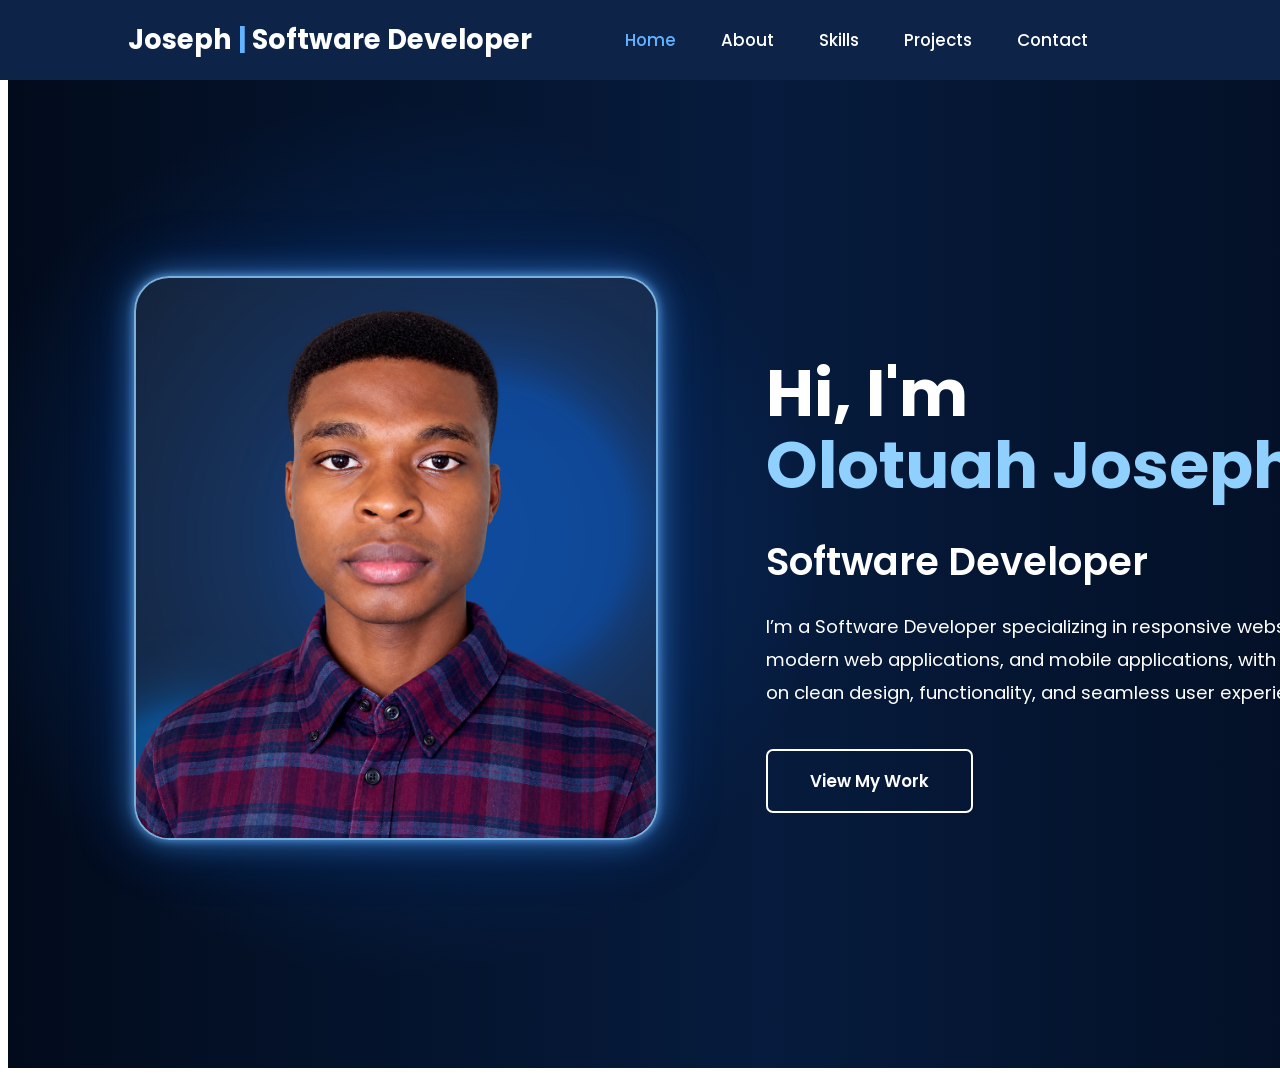
==== index.html @ d0be8aa5 "Add files via upload" ====
<!DOCTYPE html>
<html lang="en">

<head>

    <meta charset="UTF-8">

    <meta name="viewport" content="width=device-width, initial-scale=1.0">

    <title>Joseph Tobi | Portfolio</title>

    <!-- CSS -->
    <link rel="stylesheet" href="style.css">

    <!-- Google Font -->
    <link rel="preconnect" href="https://fonts.googleapis.com">

    <link rel="preconnect" href="https://fonts.gstatic.com" crossorigin>

    <link href="https://fonts.googleapis.com/css2?family=Poppins:wght@300;400;500;600;700;800&display=swap" rel="stylesheet">

    <!-- Font Awesome -->
    <link rel="stylesheet"
    href="https://cdnjs.cloudflare.com/ajax/libs/font-awesome/6.7.2/css/all.min.css">

</head>

<body>

    <!-- ================= HEADER ================= -->

    <header id="home">

        <nav class="navbar">

            <!-- Logo -->

            <div class="logo">

                <h2>

                    Joseph <span>|</span> Software Developer

                </h2>

            </div>

            <!-- Desktop Navigation -->

            <ul class="nav-links">

                <li><a href="#home" class="active">Home</a></li>

                <li><a href="about.html">About</a></li>

                 <li><a href="skills.html">Skills</a></li>

                <li><a href="project.html">Projects</a></li>

                <li><a href="contact.html">Contact</a></li>

            </ul>

            <!-- Hamburger (Mobile Only) -->

            <button class="hamburger" id="hamburger">

                <i class="fa-solid fa-bars"></i>

            </button>

        </nav>

        <!-- ================= MOBILE MENU ================= -->

        <nav class="mobile-menu" id="mobileMenu">

            <button class="close-menu" id="closeMenu">

                <i class="fa-solid fa-xmark"></i>

            </button>

            <a href="index.html">Home</a>

            <a href="about.html">About</a>

            <a href="skills.html">Skills</a>

            <a href="project.html">Projects</a>

            <a href="contact.html">Contact</a>

        </nav>

    </header>



    <!-- ================= HERO ================= -->

    <section class="hero">

        <div class="hero-container">

            <!-- Hero Image -->

            <div class="hero-image">

                <img src="img/ChatGPT Image Aug 29, 2026, 05_15_41 AM.png" alt="Joseph Tobi">

            </div>

            <!-- Hero Text -->

            <div class="hero-content">

                <h1>

                    Hi, I'm <br>

                    <span>Olotuah Joseph</span>

                </h1>

                <h2>

                   Software Developer

                </h2>

                <p>

                    I’m a Software Developer specializing in responsive websites, modern web applications, and mobile applications, with a focus on clean design, functionality, and seamless user experiences.

                </p>

                <a href="project.html" class="hero-btn">

                    View My Work

                </a>

            </div>

        </div>

    </section>



    <!-- JavaScript -->

    <script src="script.js"></script>

</body>

</html>
---- style.css ----
body {
   overflow-x: hidden;}


/* ==========================================
        MOBILE VIEW (0px - 767px)
========================================== */

@media (max-width:767px){
           body {
        font-family: 'Poppins', sans-serif;
    }

/* ================= HEADER ================= */

header{
    width:100%;
    position:fixed;
    top:0;
    left:0;
    z-index:1000;
}

/* ================= NAVBAR ================= */

.navbar{

    width:100%;
    height:70px;

    display:flex;
    justify-content:space-between;
    align-items:center;

    padding:0 6%;

    background:#0d2448;

}

/* ================= LOGO ================= */

.logo h2{

    color:#fff;
    font-size:1.2rem;
    font-weight:700;

}

.logo span{

    color:#63b2ff;

}

/* ================= DESKTOP NAVIGATION ================= */

.nav-links{

    display:none;

}

.hamburger{

    display:block;

    border:none;
    background:none;

    color:#fff;

    font-size:1.8rem;

    cursor:pointer;

    margin-right: 80px;

}

/* ================= MOBILE MENU ================= */

.mobile-menu{

    position:fixed;

    top:0;
    right:-100%;

    width:75%;
    height:100vh;

    background:#12386b;

    display:flex;
    flex-direction:column;

    padding:30px;

    transition:right .4s ease;

    z-index:1001;

}

/* ================= OPEN MENU ================= */

.mobile-menu.active{

    right:0;

}

/* ================= CLOSE BUTTON ================= */

.close-menu{

    align-self:flex-end;

    border:none;

    background:none;

    color:#fff;

    font-size:2rem;

    cursor:pointer;

    margin-bottom:40px;

}

/* ================= MENU LINKS ================= */

.mobile-menu a{

    text-decoration:none;

    color:#fff;

    font-size:1.2rem;

    margin:15px 0;

    transition:.3s;

}

.mobile-menu a:hover{

    color:#63b2ff;

    padding-left:10px;

}

/* ================= HERO ================= */

.hero {
    width: 100%;
    min-height: 100vh;

    background:
        radial-gradient(
            circle at 50% 25%,
            rgba(15, 98, 215, 0.35),
            transparent 35%
        ),
        linear-gradient(
            180deg,
            #020b1c,
            #061b3d,
            #020b1c
        );

    display: flex;
    justify-content: center;
    align-items: center;

    padding: 100px 7% 50px;
}

/* ================= HERO CONTAINER ================= */

.hero-container{

    display:flex;
    flex-direction:column;

    align-items:center;

    text-align:center;

}

/* ================= HERO IMAGE ================= */

.hero-image {
    width: 260px;
    max-width: 100%;
    height: 320px;

    position: relative;

    display: flex;
    justify-content: center;
    align-items: flex-end;

    margin-bottom: 35px;

    /* Glass background */
    background: rgba(255, 255, 255, 0.07);

    /* Neon border */
    border: 2px solid rgba(150, 210, 255, 0.8);

    border-radius: 25px;

    /* Glass effect */
    backdrop-filter: blur(10px);
    -webkit-backdrop-filter: blur(10px);

    /* Neon glow */
    box-shadow:
        0 0 8px rgba(99, 178, 255, 0.8),
        0 0 20px rgba(99, 178, 255, 0.5),
        0 0 40px rgba(15, 98, 215, 0.35);

    overflow: hidden;
}


/* ================= BLUE GLOW ================= */

.hero-image::before {
    content: "";

    position: absolute;

    width: 180px;
    height: 180px;

    top: 70px;
    right: 5px;

    border-radius: 50%;

    background: #006eff;

    opacity: 0.35;

    filter: blur(8px);

    box-shadow:
        0 0 30px #006eff,
        0 0 60px #006eff;

    z-index: 0;
}


/* ================= SECOND GLOW ================= */

.hero-image::after {
    content: "";

    position: absolute;

    width: 120px;
    height: 120px;

    bottom: -35px;
    left: -30px;

    border-radius: 50%;

    background: #008cff;

    opacity: 0.4;

    filter: blur(8px);

    z-index: 0;
}


/* ================= PORTRAIT ================= */

.hero-image img {
    width: 100%;
    max-width: 290px;

    height: auto;

    display: block;

    position: relative;
    z-index: 2;

    object-fit: contain;

    transition: transform 0.4s ease;
}


/* ================= IMAGE HOVER ================= */

.hero-image:hover img {
    transform: scale(1.03);
}

/* ================= HERO CONTENT ================= */

.hero-content{

    color:#fff;

}

.hero-content h1{

    font-size:2.3rem;

    line-height:1.2;

    margin-bottom:10px;

}

.hero-content span{

    color:#8fd0ff;

}

.hero-content h2{

    font-size:1.3rem;

    font-weight:500;

    margin-bottom:20px;

}

.hero-content p{

    font-size:1rem;

    line-height:1.8;

    margin-bottom:35px;

}

/* ================= BUTTON ================= */

.hero-btn{

    display:inline-block;

    padding:15px 35px;

    background:transparent;

    color:#fff;

    border:2px solid #fff;

    text-decoration:none;

    border-radius:6px;

    font-weight:600;

    transition:.3s;

}

.hero-btn:hover{

    background:#fff;

    color:#0f62d7;

    transform:translateY(-3px);

    box-shadow:0 10px 25px rgba(0,0,0,.2);

}

}

/* ==========================================
        SMALL PHONES
        0px - 400px
========================================== */

@media (max-width: 400px) {

    .navbar {
        height: 80px;
    }

    .logo h2 {
        font-size: 1rem;
    }

    .hamburger {
        font-size: 1.7rem;
    }
     }

/* ==========================================
        TABLET VIEW (768px - 1024px)
========================================== */

@media (min-width:768px) and (max-width:1024px){
        body {
        font-family: 'Poppins', sans-serif;
    }

/* ================= HEADER ================= */

header{
    width:100%;
    position:fixed;
    top:0;
    left:0;
    z-index:1000;
}

/* ================= NAVBAR ================= */

.navbar{

    width:100%;
    height:75px;

    display:flex;
    justify-content:space-between;
    align-items:center;

    padding:0 6%;

    background:#0d2448;

}

/* ================= LOGO ================= */

.logo h2{

    color:#fff;
    font-size:1.45rem;
    font-weight:700;

}

.logo span{

    color:#63b2ff;

}

/* ================= DESKTOP NAVIGATION ================= */

.nav-links{

    display:flex;

    align-items:center;

    gap:25px;

    list-style:none;
    padding-right: 6rem;

}

.nav-links a{

    text-decoration:none;

    color:#fff;

    font-size:0.95rem;

    font-weight:500;

    transition:.3s;

}

.nav-links a:hover,
.nav-links .active{

    color:#63b2ff;

}

/* ================= HAMBURGER ================= */

/* Hidden on tablet */

.hamburger{

    display:none;

}

/* ================= MOBILE MENU ================= */

/* Hidden on tablet */

.mobile-menu{

    display:none;

}


/* ================= HERO ================= */

.hero {
    width: 100%;

    min-height: 100vh;

    background:
        radial-gradient(
            circle at 25% 50%,
            rgba(15, 98, 215, 0.35),
            transparent 35%
        ),
        linear-gradient(
            135deg,
            #020b1c,
            #061b3d,
            #020b1c
        );

    display: flex;

    justify-content: center;

    align-items: center;

    padding: 110px 6% 60px;
}


/* ================= HERO CONTAINER ================= */

.hero-container{

    width:100%;

    display:flex;

    flex-direction:row;

    align-items:center;

    justify-content:space-between;

    gap:40px;

}


/* ================= HERO IMAGE ================= */

.hero-image {
    width: 45%;
    max-width: 380px;
    height: 430px;

    position: relative;

    display: flex;
    justify-content: center;
    align-items: flex-end;

    /* Glass background */
    background: rgba(255, 255, 255, 0.07);

    /* Neon border */
    border: 2px solid rgba(150, 210, 255, 0.8);

    border-radius: 30px;

    /* Glass effect */
    backdrop-filter: blur(10px);
    -webkit-backdrop-filter: blur(10px);

    /* Neon glow */
    box-shadow:
        0 0 10px rgba(99, 178, 255, 0.8),
        0 0 25px rgba(99, 178, 255, 0.5),
        0 0 50px rgba(15, 98, 215, 0.35);

    overflow: hidden;
}


/* ================= GLOW BEHIND IMAGE ================= */

.hero-image::before {
    content: "";

    position: absolute;

    width: 230px;
    height: 230px;

    top: 80px;
    right: 0;

    border-radius: 50%;

    background: #006eff;

    opacity: 0.35;

    filter: blur(8px);

    box-shadow:
        0 0 40px #006eff,
        0 0 80px #006eff;

    z-index: 0;
}


/* ================= SECOND GLOW ================= */

.hero-image::after {
    content: "";

    position: absolute;

    width: 150px;
    height: 150px;

    bottom: -40px;
    left: -35px;

    border-radius: 50%;

    background: #008cff;

    opacity: 0.4;

    filter: blur(8px);

    box-shadow:
        0 0 30px #008cff,
        0 0 60px #008cff;

    z-index: 0;
}


/* ================= PORTRAIT ================= */

.hero-image img {
    width: 100%;
    max-width: 390px;

    height: auto;

    display: block;

    position: relative;

    z-index: 2;

    object-fit: contain;

    transition: transform 0.4s ease;
}


/* ================= IMAGE HOVER ================= */

.hero-image:hover img {
    transform: scale(1.03);
}


/* ================= HERO CONTENT ================= */

.hero-content{

    width:55%;

    color:#fff;

    text-align:left;

}

.hero-content h1{

    font-size:3.1rem;

    line-height:1.15;

    margin-bottom:10px;

}

.hero-content span{

    color:#8fd0ff;

}

.hero-content h2{

    font-size:1.8rem;

    font-weight:500;

    margin-bottom:20px;

}

.hero-content p{

    font-size:1.05rem;

    line-height:1.8;

    max-width:520px;

    margin-bottom:30px;

}


/* ================= BUTTON ================= */

.hero-btn{

    display:inline-block;

    padding:15px 35px;

   
    background:transparent;

    border:2px solid #fff;

    color:#fff;

    text-decoration:none;

    border-radius:6px;

    font-weight:600;

    transition:.3s;

}

.hero-btn:hover{

    background:#fff;

    color:#0f62d7;

    transform:translateY(-3px);

    box-shadow:0 10px 25px rgba(0,0,0,.2);

}

}

/* ==========================================
        DESKTOP VIEW (1025px and above)
========================================== */

@media (min-width:1025px){
           body {
        font-family: 'Poppins', sans-serif;
    }

/* ================= HEADER ================= */

header{
    width:100%;
    position:fixed;
    top:0;
    left:0;
    z-index:1000;
}

/* ================= NAVBAR ================= */

.navbar{

    width:100%;
    height:80px;

    display:flex;
    justify-content:space-between;
    align-items:center;

    padding:0 10%;

    background:#0d2448;

}

/* ================= LOGO ================= */

.logo h2{

    color:#fff;

    font-size:1.7rem;

    font-weight:700;

}

.logo span{

    color:#63b2ff;

}


/* ================= NAVIGATION ================= */

.nav-links{

    display:flex;

    align-items:center;

    gap:45px;

    list-style:none;

    padding-right: 20rem;

}

.nav-links a{

    text-decoration:none;

    color:#fff;

    font-size:1.05rem;

    font-weight:500;

    transition:.3s;

}

.nav-links a:hover,
.nav-links .active{

    color:#63b2ff;

}


/* ================= HAMBURGER ================= */

/* Hidden on desktop */

.hamburger{

    display:none;

}


/* ================= MOBILE MENU ================= */

/* Hidden on desktop */

.mobile-menu{

    display:none;

}


/* ================= HERO ================= */

.hero {
    width: 100%;
    min-height: 100vh;

    background:
        radial-gradient(
            circle at 25% 50%,
            rgba(15, 98, 215, 0.35),
            transparent 35%
        ),
        linear-gradient(
            90deg,
            #020b1c,
            #061b3d,
            #020b1c
        );

    display: flex;
    align-items: center;

    padding: 100px 10% 60px;
}


/* ================= HERO CONTAINER ================= */

.hero-container {
    width: 100%;

    display: flex;
    justify-content: space-between;
    align-items: center;

    gap: 80px;
}


/* ================= HERO IMAGE ================= */

.hero-image {
    width: 45%;
    max-width: 520px;
    height: 560px;

    position: relative;

    display: flex;
    justify-content: center;
    align-items: flex-end;

    /* Glass background */
    background: rgba(255, 255, 255, 0.07);

    /* Neon border */
    border: 2px solid rgba(150, 210, 255, 0.8);

    border-radius: 35px;

    /* Glass effect */
    backdrop-filter: blur(12px);
    -webkit-backdrop-filter: blur(12px);

    /* Neon glow */
    box-shadow:
        0 0 10px rgba(99, 178, 255, 0.8),
        0 0 30px rgba(99, 178, 255, 0.5),
        0 0 60px rgba(15, 98, 215, 0.35);

    overflow: hidden;
}


/* ================= GLOW BEHIND IMAGE ================= */

.hero-image::before {
    content: "";

    position: absolute;

    width: 300px;
    height: 300px;

    top: 100px;
    right: 20px;

    border-radius: 50%;

    background: #006eff;

    opacity: 0.35;

    filter: blur(10px);

    box-shadow:
        0 0 50px #006eff,
        0 0 100px #006eff;

    z-index: 0;
}


/* ================= SECOND GLOW ================= */

.hero-image::after {
    content: "";

    position: absolute;

    width: 180px;
    height: 180px;

    bottom: -50px;
    left: -40px;

    border-radius: 50%;

    background: #008cff;

    opacity: 0.4;

    filter: blur(8px);

    box-shadow:
        0 0 40px #008cff,
        0 0 80px #008cff;

    z-index: 0;
}


/* ================= PORTRAIT ================= */

.hero-image img {
    width: 100%;
    max-width: 520px;

    height: auto;

    display: block;

    position: relative;

    z-index: 2;

    object-fit: contain;

    transition: transform 0.4s ease;
}


/* ================= IMAGE HOVER ================= */

.hero-image:hover img {
    transform: scale(1.03);
}


/* ================= HERO CONTENT ================= */

.hero-content{

    width:50%;

    color:#fff;

    text-align:left;

}

.hero-content h1{

    font-size:4.1rem;

    line-height:1.1;

    margin-bottom:15px;

    font-weight:700;

}

.hero-content h1 span{

    color:#8fd0ff;

}

.hero-content h2{

    font-size:2.4rem;

    font-weight:600;

    margin-bottom:20px;

}

.hero-content p{

    font-size:1.15rem;

    line-height:1.8;

    max-width:600px;

    margin-bottom:40px;

}


/* ================= BUTTON ================= */

.hero-btn{

    display:inline-block;

    padding:17px 42px;

    background:transparent;

    border:2px solid #fff;

    color:#fff;

    text-decoration:none;

    border-radius:7px;

    font-size:1.05rem;

    font-weight:600;

    transition:.3s ease;

}

.hero-btn:hover{

    background:#fff;

    color:#0f62d7;

    transform:translateY(-3px);

    box-shadow:0 10px 25px rgba(0,0,0,.2);

}

}
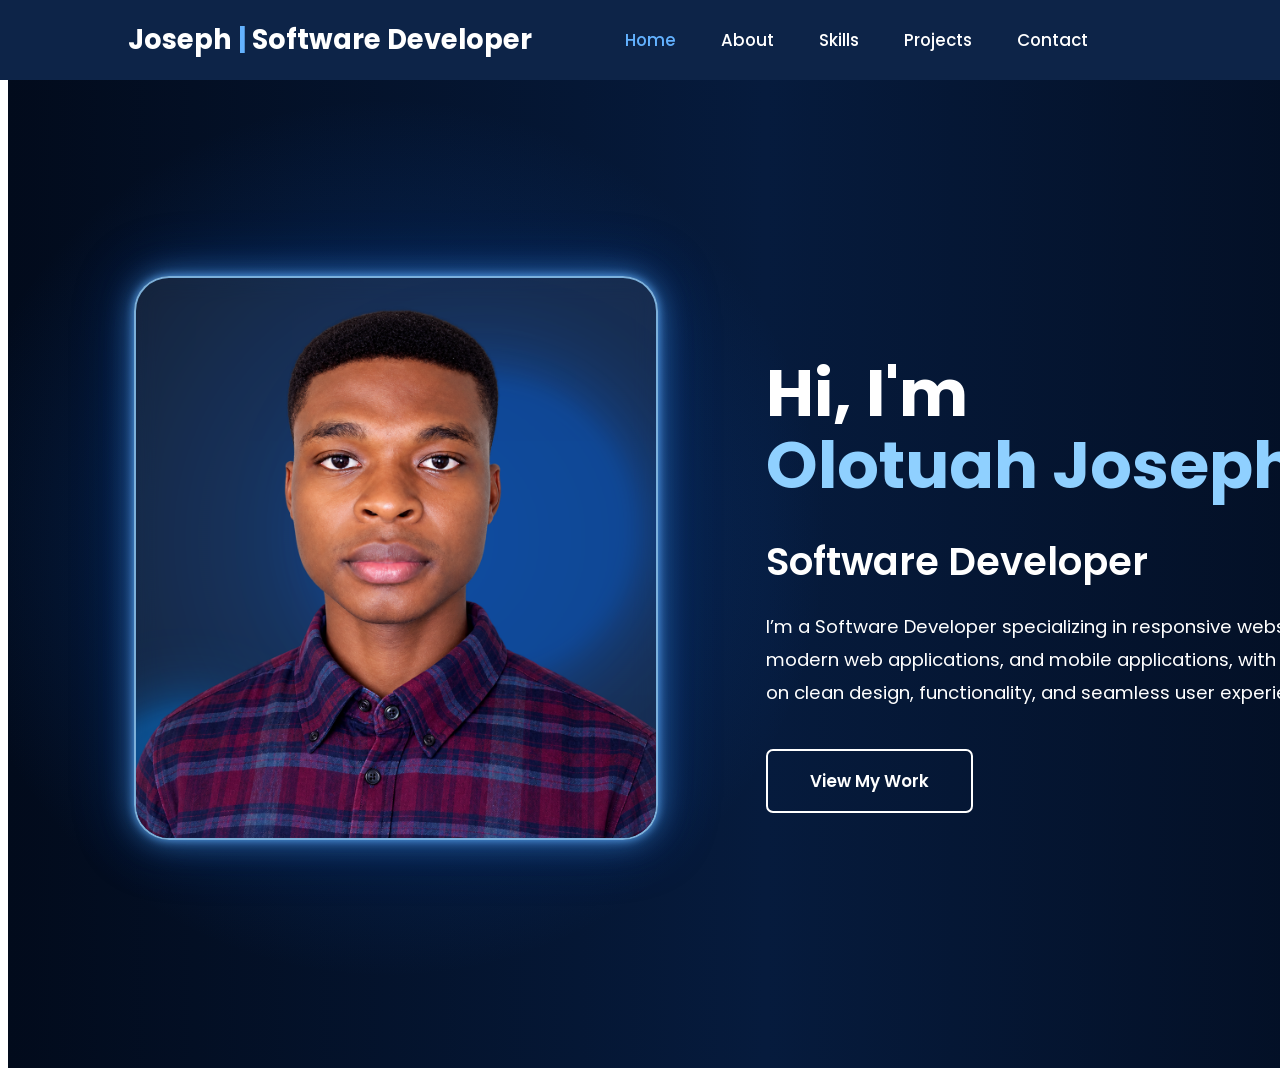
==== commit bf24eb00: "Update portfolio pages and image loading" ====
--- a/index.html
+++ b/index.html
@@ -1,158 +1,161 @@
-<!DOCTYPE html>
-<html lang="en">
-
-<head>
-
-    <meta charset="UTF-8">
-
-    <meta name="viewport" content="width=device-width, initial-scale=1.0">
-
-    <title>Joseph Tobi | Portfolio</title>
-
-    <!-- CSS -->
-    <link rel="stylesheet" href="style.css">
-
-    <!-- Google Font -->
-    <link rel="preconnect" href="https://fonts.googleapis.com">
-
-    <link rel="preconnect" href="https://fonts.gstatic.com" crossorigin>
-
-    <link href="https://fonts.googleapis.com/css2?family=Poppins:wght@300;400;500;600;700;800&display=swap" rel="stylesheet">
-
-    <!-- Font Awesome -->
-    <link rel="stylesheet"
-    href="https://cdnjs.cloudflare.com/ajax/libs/font-awesome/6.7.2/css/all.min.css">
-
-</head>
-
-<body>
-
-    <!-- ================= HEADER ================= -->
-
-    <header id="home">
-
-        <nav class="navbar">
-
-            <!-- Logo -->
-
-            <div class="logo">
-
-                <h2>
-
-                    Joseph <span>|</span> Software Developer
-
-                </h2>
-
-            </div>
-
-            <!-- Desktop Navigation -->
-
-            <ul class="nav-links">
-
-                <li><a href="#home" class="active">Home</a></li>
-
-                <li><a href="about.html">About</a></li>
-
-                 <li><a href="skills.html">Skills</a></li>
-
-                <li><a href="project.html">Projects</a></li>
-
-                <li><a href="contact.html">Contact</a></li>
-
-            </ul>
-
-            <!-- Hamburger (Mobile Only) -->
-
-            <button class="hamburger" id="hamburger">
-
-                <i class="fa-solid fa-bars"></i>
-
-            </button>
-
-        </nav>
-
-        <!-- ================= MOBILE MENU ================= -->
-
-        <nav class="mobile-menu" id="mobileMenu">
-
-            <button class="close-menu" id="closeMenu">
-
-                <i class="fa-solid fa-xmark"></i>
-
-            </button>
-
-            <a href="index.html">Home</a>
-
-            <a href="about.html">About</a>
-
-            <a href="skills.html">Skills</a>
-
-            <a href="project.html">Projects</a>
-
-            <a href="contact.html">Contact</a>
-
-        </nav>
-
-    </header>
-
-
-
-    <!-- ================= HERO ================= -->
-
-    <section class="hero">
-
-        <div class="hero-container">
-
-            <!-- Hero Image -->
-
-            <div class="hero-image">
-
-                <img src="img/ChatGPT Image Aug 29, 2026, 05_15_41 AM.png" alt="Joseph Tobi">
-
-            </div>
-
-            <!-- Hero Text -->
-
-            <div class="hero-content">
-
-                <h1>
-
-                    Hi, I'm <br>
-
-                    <span>Olotuah Joseph</span>
-
-                </h1>
-
-                <h2>
-
-                   Software Developer
-
-                </h2>
-
-                <p>
-
-                    I’m a Software Developer specializing in responsive websites, modern web applications, and mobile applications, with a focus on clean design, functionality, and seamless user experiences.
-
-                </p>
-
-                <a href="project.html" class="hero-btn">
-
-                    View My Work
-
-                </a>
-
-            </div>
-
-        </div>
-
-    </section>
-
-
-
-    <!-- JavaScript -->
-
-    <script src="script.js"></script>
-
-</body>
-
+<!DOCTYPE html>
+<html lang="en">
+
+<head>
+
+    <meta charset="UTF-8">
+
+    <meta name="viewport" content="width=device-width, initial-scale=1.0">
+
+    <title>Joseph Tobi | Portfolio</title>
+
+    <!-- CSS -->
+    <link rel="stylesheet" href="style.css">
+
+    <!-- Google Font -->
+    <link rel="preconnect" href="https://fonts.googleapis.com">
+
+    <link rel="preconnect" href="https://fonts.gstatic.com" crossorigin>
+
+    <link href="https://fonts.googleapis.com/css2?family=Poppins:wght@300;400;500;600;700;800&display=swap" rel="stylesheet">
+
+    <!-- Font Awesome -->
+    <link rel="stylesheet"
+    href="https://cdnjs.cloudflare.com/ajax/libs/font-awesome/6.7.2/css/all.min.css">
+
+</head>
+
+<body>
+
+    <!-- ================= HEADER ================= -->
+
+    <header id="home">
+
+        <nav class="navbar">
+
+            <!-- Logo -->
+
+            <div class="logo">
+
+                <h2>
+
+                    Joseph <span>|</span> Software Developer
+
+                </h2>
+
+            </div>
+
+            <!-- Desktop Navigation -->
+
+            <ul class="nav-links">
+
+                <li><a href="#home" class="active">Home</a></li>
+
+                <li><a href="about.html">About</a></li>
+
+                 <li><a href="skills.html">Skills</a></li>
+
+                <li><a href="project.html">Projects</a></li>
+
+                <li><a href="contact.html">Contact</a></li>
+
+            </ul>
+
+            <!-- Hamburger (Mobile Only) -->
+
+            <button class="hamburger" id="hamburger">
+
+                <i class="fa-solid fa-bars"></i>
+
+            </button>
+
+        </nav>
+
+        <!-- ================= MOBILE MENU ================= -->
+
+        <nav class="mobile-menu" id="mobileMenu">
+
+            <button class="close-menu" id="closeMenu">
+
+                <i class="fa-solid fa-xmark"></i>
+
+            </button>
+
+            <a href="index.html">Home</a>
+
+            <a href="about.html">About</a>
+
+            <a href="skills.html">Skills</a>
+
+            <a href="project.html">Projects</a>
+
+            <a href="contact.html">Contact</a>
+
+        </nav>
+
+    </header>
+
+
+
+    <!-- ================= HERO ================= -->
+
+    <section class="hero">
+
+        <div class="hero-container">
+
+            <!-- Hero Image -->
+
+           <div class="hero-image">
+    <div class="image-loader"></div>
+
+    <img
+        src="img/ChatGPT Image Aug 29, 2026, 05_15_41 AM.png"
+        alt=""
+    >
+</div>
+
+            <!-- Hero Text -->
+
+            <div class="hero-content">
+
+                <h1>
+
+                    Hi, I'm <br>
+
+                    <span>Olotuah Joseph</span>
+
+                </h1>
+
+                <h2>
+
+                   Software Developer
+
+                </h2>
+
+                <p>
+
+                    I’m a Software Developer specializing in responsive websites, modern web applications, and mobile applications, with a focus on clean design, functionality, and seamless user experiences.
+
+                </p>
+
+                <a href="project.html" class="hero-btn">
+
+                    View My Work
+
+                </a>
+
+            </div>
+
+        </div>
+
+    </section>
+
+
+
+    <!-- JavaScript -->
+
+    <script src="script.js"></script>
+
+</body>
+
 </html>
--- a/style.css
+++ b/style.css
@@ -1,1149 +1,1185 @@
- body {
-   overflow-x: hidden;}
-
-
-/* ==========================================
-        MOBILE VIEW (0px - 767px)
-========================================== */
-
-@media (max-width:767px){
-           body {
-        font-family: 'Poppins', sans-serif;
-    }
-
-/* ================= HEADER ================= */
-
-header{
-    width:100%;
-    position:fixed;
-    top:0;
-    left:0;
-    z-index:1000;
-}
-
-/* ================= NAVBAR ================= */
-
-.navbar{
-
-    width:100%;
-    height:70px;
-
-    display:flex;
-    justify-content:space-between;
-    align-items:center;
-
-    padding:0 6%;
-
-    background:#0d2448;
-
-}
-
-/* ================= LOGO ================= */
-
-.logo h2{
-
-    color:#fff;
-    font-size:1.2rem;
-    font-weight:700;
-
-}
-
-.logo span{
-
-    color:#63b2ff;
-
-}
-
-/* ================= DESKTOP NAVIGATION ================= */
-
-.nav-links{
-
-    display:none;
-
-}
-
-.hamburger{
-
-    display:block;
-
-    border:none;
-    background:none;
-
-    color:#fff;
-
-    font-size:1.8rem;
-
-    cursor:pointer;
-
-    margin-right: 80px;
-
-}
-
-/* ================= MOBILE MENU ================= */
-
-.mobile-menu{
-
-    position:fixed;
-
-    top:0;
-    right:-100%;
-
-    width:75%;
-    height:100vh;
-
-    background:#12386b;
-
-    display:flex;
-    flex-direction:column;
-
-    padding:30px;
-
-    transition:right .4s ease;
-
-    z-index:1001;
-
-}
-
-/* ================= OPEN MENU ================= */
-
-.mobile-menu.active{
-
-    right:0;
-
-}
-
-/* ================= CLOSE BUTTON ================= */
-
-.close-menu{
-
-    align-self:flex-end;
-
-    border:none;
-
-    background:none;
-
-    color:#fff;
-
-    font-size:2rem;
-
-    cursor:pointer;
-
-    margin-bottom:40px;
-
-}
-
-/* ================= MENU LINKS ================= */
-
-.mobile-menu a{
-
-    text-decoration:none;
-
-    color:#fff;
-
-    font-size:1.2rem;
-
-    margin:15px 0;
-
-    transition:.3s;
-
-}
-
-.mobile-menu a:hover{
-
-    color:#63b2ff;
-
-    padding-left:10px;
-
-}
-
-/* ================= HERO ================= */
-
-.hero {
-    width: 100%;
-    min-height: 100vh;
-
-    background:
-        radial-gradient(
-            circle at 50% 25%,
-            rgba(15, 98, 215, 0.35),
-            transparent 35%
-        ),
-        linear-gradient(
-            180deg,
-            #020b1c,
-            #061b3d,
-            #020b1c
-        );
-
-    display: flex;
-    justify-content: center;
-    align-items: center;
-
-    padding: 100px 7% 50px;
-}
-
-/* ================= HERO CONTAINER ================= */
-
-.hero-container{
-
-    display:flex;
-    flex-direction:column;
-
-    align-items:center;
-
-    text-align:center;
-
-}
-
-/* ================= HERO IMAGE ================= */
-
-.hero-image {
-    width: 260px;
-    max-width: 100%;
-    height: 320px;
-
-    position: relative;
-
-    display: flex;
-    justify-content: center;
-    align-items: flex-end;
-
-    margin-bottom: 35px;
-
-    /* Glass background */
-    background: rgba(255, 255, 255, 0.07);
-
-    /* Neon border */
-    border: 2px solid rgba(150, 210, 255, 0.8);
-
-    border-radius: 25px;
-
-    /* Glass effect */
-    backdrop-filter: blur(10px);
-    -webkit-backdrop-filter: blur(10px);
-
-    /* Neon glow */
-    box-shadow:
-        0 0 8px rgba(99, 178, 255, 0.8),
-        0 0 20px rgba(99, 178, 255, 0.5),
-        0 0 40px rgba(15, 98, 215, 0.35);
-
-    overflow: hidden;
-}
-
-
-/* ================= BLUE GLOW ================= */
-
-.hero-image::before {
-    content: "";
-
-    position: absolute;
-
-    width: 180px;
-    height: 180px;
-
-    top: 70px;
-    right: 5px;
-
-    border-radius: 50%;
-
-    background: #006eff;
-
-    opacity: 0.35;
-
-    filter: blur(8px);
-
-    box-shadow:
-        0 0 30px #006eff,
-        0 0 60px #006eff;
-
-    z-index: 0;
-}
-
-
-/* ================= SECOND GLOW ================= */
-
-.hero-image::after {
-    content: "";
-
-    position: absolute;
-
-    width: 120px;
-    height: 120px;
-
-    bottom: -35px;
-    left: -30px;
-
-    border-radius: 50%;
-
-    background: #008cff;
-
-    opacity: 0.4;
-
-    filter: blur(8px);
-
-    z-index: 0;
-}
-
-
-/* ================= PORTRAIT ================= */
-
-.hero-image img {
-    width: 100%;
-    max-width: 290px;
-
-    height: auto;
-
-    display: block;
-
-    position: relative;
-    z-index: 2;
-
-    object-fit: contain;
-
-    transition: transform 0.4s ease;
-}
-
-
-/* ================= IMAGE HOVER ================= */
-
-.hero-image:hover img {
-    transform: scale(1.03);
-}
-
-/* ================= HERO CONTENT ================= */
-
-.hero-content{
-
-    color:#fff;
-
-}
-
-.hero-content h1{
-
-    font-size:2.3rem;
-
-    line-height:1.2;
-
-    margin-bottom:10px;
-
-}
-
-.hero-content span{
-
-    color:#8fd0ff;
-
-}
-
-.hero-content h2{
-
-    font-size:1.3rem;
-
-    font-weight:500;
-
-    margin-bottom:20px;
-
-}
-
-.hero-content p{
-
-    font-size:1rem;
-
-    line-height:1.8;
-
-    margin-bottom:35px;
-
-}
-
-/* ================= BUTTON ================= */
-
-.hero-btn{
-
-    display:inline-block;
-
-    padding:15px 35px;
-
-    background:transparent;
-
-    color:#fff;
-
-    border:2px solid #fff;
-
-    text-decoration:none;
-
-    border-radius:6px;
-
-    font-weight:600;
-
-    transition:.3s;
-
-}
-
-.hero-btn:hover{
-
-    background:#fff;
-
-    color:#0f62d7;
-
-    transform:translateY(-3px);
-
-    box-shadow:0 10px 25px rgba(0,0,0,.2);
-
-}
-
-}
-
-/* ==========================================
-        SMALL PHONES
-        0px - 400px
-========================================== */
-
-@media (max-width: 400px) {
-
-    .navbar {
-        height: 80px;
-    }
-
-    .logo h2 {
-        font-size: 1rem;
-    }
-
-    .hamburger {
-        font-size: 1.7rem;
-    }
-     }
-
-/* ==========================================
-        TABLET VIEW (768px - 1024px)
-========================================== */
-
-@media (min-width:768px) and (max-width:1024px){
-        body {
-        font-family: 'Poppins', sans-serif;
-    }
-
-/* ================= HEADER ================= */
-
-header{
-    width:100%;
-    position:fixed;
-    top:0;
-    left:0;
-    z-index:1000;
-}
-
-/* ================= NAVBAR ================= */
-
-.navbar{
-
-    width:100%;
-    height:75px;
-
-    display:flex;
-    justify-content:space-between;
-    align-items:center;
-
-    padding:0 6%;
-
-    background:#0d2448;
-
-}
-
-/* ================= LOGO ================= */
-
-.logo h2{
-
-    color:#fff;
-    font-size:1.45rem;
-    font-weight:700;
-
-}
-
-.logo span{
-
-    color:#63b2ff;
-
-}
-
-/* ================= DESKTOP NAVIGATION ================= */
-
-.nav-links{
-
-    display:flex;
-
-    align-items:center;
-
-    gap:25px;
-
-    list-style:none;
-    padding-right: 6rem;
-
-}
-
-.nav-links a{
-
-    text-decoration:none;
-
-    color:#fff;
-
-    font-size:0.95rem;
-
-    font-weight:500;
-
-    transition:.3s;
-
-}
-
-.nav-links a:hover,
-.nav-links .active{
-
-    color:#63b2ff;
-
-}
-
-/* ================= HAMBURGER ================= */
-
-/* Hidden on tablet */
-
-.hamburger{
-
-    display:none;
-
-}
-
-/* ================= MOBILE MENU ================= */
-
-/* Hidden on tablet */
-
-.mobile-menu{
-
-    display:none;
-
-}
-
-
-/* ================= HERO ================= */
-
-.hero {
-    width: 100%;
-
-    min-height: 100vh;
-
-    background:
-        radial-gradient(
-            circle at 25% 50%,
-            rgba(15, 98, 215, 0.35),
-            transparent 35%
-        ),
-        linear-gradient(
-            135deg,
-            #020b1c,
-            #061b3d,
-            #020b1c
-        );
-
-    display: flex;
-
-    justify-content: center;
-
-    align-items: center;
-
-    padding: 110px 6% 60px;
-}
-
-
-/* ================= HERO CONTAINER ================= */
-
-.hero-container{
-
-    width:100%;
-
-    display:flex;
-
-    flex-direction:row;
-
-    align-items:center;
-
-    justify-content:space-between;
-
-    gap:40px;
-
-}
-
-
-/* ================= HERO IMAGE ================= */
-
-.hero-image {
-    width: 45%;
-    max-width: 380px;
-    height: 430px;
-
-    position: relative;
-
-    display: flex;
-    justify-content: center;
-    align-items: flex-end;
-
-    /* Glass background */
-    background: rgba(255, 255, 255, 0.07);
-
-    /* Neon border */
-    border: 2px solid rgba(150, 210, 255, 0.8);
-
-    border-radius: 30px;
-
-    /* Glass effect */
-    backdrop-filter: blur(10px);
-    -webkit-backdrop-filter: blur(10px);
-
-    /* Neon glow */
-    box-shadow:
-        0 0 10px rgba(99, 178, 255, 0.8),
-        0 0 25px rgba(99, 178, 255, 0.5),
-        0 0 50px rgba(15, 98, 215, 0.35);
-
-    overflow: hidden;
-}
-
-
-/* ================= GLOW BEHIND IMAGE ================= */
-
-.hero-image::before {
-    content: "";
-
-    position: absolute;
-
-    width: 230px;
-    height: 230px;
-
-    top: 80px;
-    right: 0;
-
-    border-radius: 50%;
-
-    background: #006eff;
-
-    opacity: 0.35;
-
-    filter: blur(8px);
-
-    box-shadow:
-        0 0 40px #006eff,
-        0 0 80px #006eff;
-
-    z-index: 0;
-}
-
-
-/* ================= SECOND GLOW ================= */
-
-.hero-image::after {
-    content: "";
-
-    position: absolute;
-
-    width: 150px;
-    height: 150px;
-
-    bottom: -40px;
-    left: -35px;
-
-    border-radius: 50%;
-
-    background: #008cff;
-
-    opacity: 0.4;
-
-    filter: blur(8px);
-
-    box-shadow:
-        0 0 30px #008cff,
-        0 0 60px #008cff;
-
-    z-index: 0;
-}
-
-
-/* ================= PORTRAIT ================= */
-
-.hero-image img {
-    width: 100%;
-    max-width: 390px;
-
-    height: auto;
-
-    display: block;
-
-    position: relative;
-
-    z-index: 2;
-
-    object-fit: contain;
-
-    transition: transform 0.4s ease;
-}
-
-
-/* ================= IMAGE HOVER ================= */
-
-.hero-image:hover img {
-    transform: scale(1.03);
-}
-
-
-/* ================= HERO CONTENT ================= */
-
-.hero-content{
-
-    width:55%;
-
-    color:#fff;
-
-    text-align:left;
-
-}
-
-.hero-content h1{
-
-    font-size:3.1rem;
-
-    line-height:1.15;
-
-    margin-bottom:10px;
-
-}
-
-.hero-content span{
-
-    color:#8fd0ff;
-
-}
-
-.hero-content h2{
-
-    font-size:1.8rem;
-
-    font-weight:500;
-
-    margin-bottom:20px;
-
-}
-
-.hero-content p{
-
-    font-size:1.05rem;
-
-    line-height:1.8;
-
-    max-width:520px;
-
-    margin-bottom:30px;
-
-}
-
-
-/* ================= BUTTON ================= */
-
-.hero-btn{
-
-    display:inline-block;
-
-    padding:15px 35px;
-
-   
-    background:transparent;
-
-    border:2px solid #fff;
-
-    color:#fff;
-
-    text-decoration:none;
-
-    border-radius:6px;
-
-    font-weight:600;
-
-    transition:.3s;
-
-}
-
-.hero-btn:hover{
-
-    background:#fff;
-
-    color:#0f62d7;
-
-    transform:translateY(-3px);
-
-    box-shadow:0 10px 25px rgba(0,0,0,.2);
-
-}
-
-}
-
-/* ==========================================
-        DESKTOP VIEW (1025px and above)
-========================================== */
-
-@media (min-width:1025px){
-           body {
-        font-family: 'Poppins', sans-serif;
-    }
-
-/* ================= HEADER ================= */
-
-header{
-    width:100%;
-    position:fixed;
-    top:0;
-    left:0;
-    z-index:1000;
-}
-
-/* ================= NAVBAR ================= */
-
-.navbar{
-
-    width:100%;
-    height:80px;
-
-    display:flex;
-    justify-content:space-between;
-    align-items:center;
-
-    padding:0 10%;
-
-    background:#0d2448;
-
-}
-
-/* ================= LOGO ================= */
-
-.logo h2{
-
-    color:#fff;
-
-    font-size:1.7rem;
-
-    font-weight:700;
-
-}
-
-.logo span{
-
-    color:#63b2ff;
-
-}
-
-
-/* ================= NAVIGATION ================= */
-
-.nav-links{
-
-    display:flex;
-
-    align-items:center;
-
-    gap:45px;
-
-    list-style:none;
-
-    padding-right: 20rem;
-
-}
-
-.nav-links a{
-
-    text-decoration:none;
-
-    color:#fff;
-
-    font-size:1.05rem;
-
-    font-weight:500;
-
-    transition:.3s;
-
-}
-
-.nav-links a:hover,
-.nav-links .active{
-
-    color:#63b2ff;
-
-}
-
-
-/* ================= HAMBURGER ================= */
-
-/* Hidden on desktop */
-
-.hamburger{
-
-    display:none;
-
-}
-
-
-/* ================= MOBILE MENU ================= */
-
-/* Hidden on desktop */
-
-.mobile-menu{
-
-    display:none;
-
-}
-
-
-/* ================= HERO ================= */
-
-.hero {
-    width: 100%;
-    min-height: 100vh;
-
-    background:
-        radial-gradient(
-            circle at 25% 50%,
-            rgba(15, 98, 215, 0.35),
-            transparent 35%
-        ),
-        linear-gradient(
-            90deg,
-            #020b1c,
-            #061b3d,
-            #020b1c
-        );
-
-    display: flex;
-    align-items: center;
-
-    padding: 100px 10% 60px;
-}
-
-
-/* ================= HERO CONTAINER ================= */
-
-.hero-container {
-    width: 100%;
-
-    display: flex;
-    justify-content: space-between;
-    align-items: center;
-
-    gap: 80px;
-}
-
-
-/* ================= HERO IMAGE ================= */
-
-.hero-image {
-    width: 45%;
-    max-width: 520px;
-    height: 560px;
-
-    position: relative;
-
-    display: flex;
-    justify-content: center;
-    align-items: flex-end;
-
-    /* Glass background */
-    background: rgba(255, 255, 255, 0.07);
-
-    /* Neon border */
-    border: 2px solid rgba(150, 210, 255, 0.8);
-
-    border-radius: 35px;
-
-    /* Glass effect */
-    backdrop-filter: blur(12px);
-    -webkit-backdrop-filter: blur(12px);
-
-    /* Neon glow */
-    box-shadow:
-        0 0 10px rgba(99, 178, 255, 0.8),
-        0 0 30px rgba(99, 178, 255, 0.5),
-        0 0 60px rgba(15, 98, 215, 0.35);
-
-    overflow: hidden;
-}
-
-
-/* ================= GLOW BEHIND IMAGE ================= */
-
-.hero-image::before {
-    content: "";
-
-    position: absolute;
-
-    width: 300px;
-    height: 300px;
-
-    top: 100px;
-    right: 20px;
-
-    border-radius: 50%;
-
-    background: #006eff;
-
-    opacity: 0.35;
-
-    filter: blur(10px);
-
-    box-shadow:
-        0 0 50px #006eff,
-        0 0 100px #006eff;
-
-    z-index: 0;
-}
-
-
-/* ================= SECOND GLOW ================= */
-
-.hero-image::after {
-    content: "";
-
-    position: absolute;
-
-    width: 180px;
-    height: 180px;
-
-    bottom: -50px;
-    left: -40px;
-
-    border-radius: 50%;
-
-    background: #008cff;
-
-    opacity: 0.4;
-
-    filter: blur(8px);
-
-    box-shadow:
-        0 0 40px #008cff,
-        0 0 80px #008cff;
-
-    z-index: 0;
-}
-
-
-/* ================= PORTRAIT ================= */
-
-.hero-image img {
-    width: 100%;
-    max-width: 520px;
-
-    height: auto;
-
-    display: block;
-
-    position: relative;
-
-    z-index: 2;
-
-    object-fit: contain;
-
-    transition: transform 0.4s ease;
-}
-
-
-/* ================= IMAGE HOVER ================= */
-
-.hero-image:hover img {
-    transform: scale(1.03);
-}
-
-
-/* ================= HERO CONTENT ================= */
-
-.hero-content{
-
-    width:50%;
-
-    color:#fff;
-
-    text-align:left;
-
-}
-
-.hero-content h1{
-
-    font-size:4.1rem;
-
-    line-height:1.1;
-
-    margin-bottom:15px;
-
-    font-weight:700;
-
-}
-
-.hero-content h1 span{
-
-    color:#8fd0ff;
-
-}
-
-.hero-content h2{
-
-    font-size:2.4rem;
-
-    font-weight:600;
-
-    margin-bottom:20px;
-
-}
-
-.hero-content p{
-
-    font-size:1.15rem;
-
-    line-height:1.8;
-
-    max-width:600px;
-
-    margin-bottom:40px;
-
-}
-
-
-/* ================= BUTTON ================= */
-
-.hero-btn{
-
-    display:inline-block;
-
-    padding:17px 42px;
-
-    background:transparent;
-
-    border:2px solid #fff;
-
-    color:#fff;
-
-    text-decoration:none;
-
-    border-radius:7px;
-
-    font-size:1.05rem;
-
-    font-weight:600;
-
-    transition:.3s ease;
-
-}
-
-.hero-btn:hover{
-
-    background:#fff;
-
-    color:#0f62d7;
-
-    transform:translateY(-3px);
-
-    box-shadow:0 10px 25px rgba(0,0,0,.2);
-
-}
-
+ body {
+   overflow-x: hidden;}
+
+
+/* ==========================================
+        MOBILE VIEW (0px - 767px)
+========================================== */
+
+@media (max-width:767px){
+           body {
+        font-family: 'Poppins', sans-serif;
+    }
+
+/* ================= HEADER ================= */
+
+header{
+    width:100%;
+    position:fixed;
+    top:0;
+    left:0;
+    z-index:1000;
+}
+
+/* ================= NAVBAR ================= */
+
+.navbar{
+
+    width:100%;
+    height:70px;
+
+    display:flex;
+    justify-content:space-between;
+    align-items:center;
+
+    padding:0 6%;
+
+    background:#0d2448;
+
+}
+
+/* ================= LOGO ================= */
+
+.logo h2{
+
+    color:#fff;
+    font-size:1.2rem;
+    font-weight:700;
+
+}
+
+.logo span{
+
+    color:#63b2ff;
+
+}
+
+/* ================= DESKTOP NAVIGATION ================= */
+
+.nav-links{
+
+    display:none;
+
+}
+
+.hamburger{
+
+    display:block;
+
+    border:none;
+    background:none;
+
+    color:#fff;
+
+    font-size:1.8rem;
+
+    cursor:pointer;
+
+    margin-right: 80px;
+
+}
+
+/* ================= MOBILE MENU ================= */
+
+.mobile-menu{
+
+    position:fixed;
+
+    top:0;
+    right:-100%;
+
+    width:75%;
+    height:100vh;
+
+    background:#12386b;
+
+    display:flex;
+    flex-direction:column;
+
+    padding:30px;
+
+    transition:right .4s ease;
+
+    z-index:1001;
+
+}
+
+/* ================= OPEN MENU ================= */
+
+.mobile-menu.active{
+
+    right:0;
+
+}
+
+/* ================= CLOSE BUTTON ================= */
+
+.close-menu{
+
+    align-self:flex-end;
+
+    border:none;
+
+    background:none;
+
+    color:#fff;
+
+    font-size:2rem;
+
+    cursor:pointer;
+
+    margin-bottom:40px;
+
+}
+
+/* ================= MENU LINKS ================= */
+
+.mobile-menu a{
+
+    text-decoration:none;
+
+    color:#fff;
+
+    font-size:1.2rem;
+
+    margin:15px 0;
+
+    transition:.3s;
+
+}
+
+.mobile-menu a:hover{
+
+    color:#63b2ff;
+
+    padding-left:10px;
+
+}
+
+/* ================= HERO ================= */
+
+.hero {
+    width: 100%;
+    min-height: 100vh;
+
+    background:
+        radial-gradient(
+            circle at 50% 25%,
+            rgba(15, 98, 215, 0.35),
+            transparent 35%
+        ),
+        linear-gradient(
+            180deg,
+            #020b1c,
+            #061b3d,
+            #020b1c
+        );
+
+    display: flex;
+    justify-content: center;
+    align-items: center;
+
+    padding: 100px 7% 50px;
+}
+
+/* ================= HERO CONTAINER ================= */
+
+.hero-container{
+
+    display:flex;
+    flex-direction:column;
+
+    align-items:center;
+
+    text-align:center;
+
+}
+
+/* ================= HERO IMAGE ================= */
+
+.hero-image {
+    width: 260px;
+    max-width: 100%;
+    height: 320px;
+
+    position: relative;
+
+    display: flex;
+    justify-content: center;
+    align-items: flex-end;
+
+    margin-bottom: 35px;
+
+    /* Glass background */
+    background: rgba(255, 255, 255, 0.07);
+
+    /* Neon border */
+    border: 2px solid rgba(150, 210, 255, 0.8);
+
+    border-radius: 25px;
+
+    /* Glass effect */
+    backdrop-filter: blur(10px);
+    -webkit-backdrop-filter: blur(10px);
+
+    /* Neon glow */
+    box-shadow:
+        0 0 8px rgba(99, 178, 255, 0.8),
+        0 0 20px rgba(99, 178, 255, 0.5),
+        0 0 40px rgba(15, 98, 215, 0.35);
+
+    overflow: hidden;
+}
+
+
+/* ================= BLUE GLOW ================= */
+
+.hero-image::before {
+    content: "";
+
+    position: absolute;
+
+    width: 180px;
+    height: 180px;
+
+    top: 70px;
+    right: 5px;
+
+    border-radius: 50%;
+
+    background: #006eff;
+
+    opacity: 0.35;
+
+    filter: blur(8px);
+
+    box-shadow:
+        0 0 30px #006eff,
+        0 0 60px #006eff;
+
+    z-index: 0;
+}
+
+
+/* ================= SECOND GLOW ================= */
+
+.hero-image::after {
+    content: "";
+
+    position: absolute;
+
+    width: 120px;
+    height: 120px;
+
+    bottom: -35px;
+    left: -30px;
+
+    border-radius: 50%;
+
+    background: #008cff;
+
+    opacity: 0.4;
+
+    filter: blur(8px);
+
+    z-index: 0;
+}
+
+
+/* ================= PORTRAIT ================= */
+
+.hero-image img {
+    width: 100%;
+    max-width: 290px;
+
+    height: auto;
+
+    display: block;
+
+    position: relative;
+    z-index: 2;
+
+    object-fit: contain;
+
+    transition: transform 0.4s ease;
+}
+
+
+/* ================= IMAGE HOVER ================= */
+
+.hero-image:hover img {
+    transform: scale(1.03);
+}
+
+/* ================= HERO CONTENT ================= */
+
+.hero-content{
+
+    color:#fff;
+
+}
+
+.hero-content h1{
+
+    font-size:2.3rem;
+
+    line-height:1.2;
+
+    margin-bottom:10px;
+
+}
+
+.hero-content span{
+
+    color:#8fd0ff;
+
+}
+
+.hero-content h2{
+
+    font-size:1.3rem;
+
+    font-weight:500;
+
+    margin-bottom:20px;
+
+}
+
+.hero-content p{
+
+    font-size:1rem;
+
+    line-height:1.8;
+
+    margin-bottom:35px;
+
+}
+
+/* ================= BUTTON ================= */
+
+.hero-btn{
+
+    display:inline-block;
+
+    padding:15px 35px;
+
+    background:transparent;
+
+    color:#fff;
+
+    border:2px solid #fff;
+
+    text-decoration:none;
+
+    border-radius:6px;
+
+    font-weight:600;
+
+    transition:.3s;
+
+}
+
+.hero-btn:hover{
+
+    background:#fff;
+
+    color:#0f62d7;
+
+    transform:translateY(-3px);
+
+    box-shadow:0 10px 25px rgba(0,0,0,.2);
+
+}
+
+}
+
+/* ==========================================
+        SMALL PHONES
+        0px - 400px
+========================================== */
+
+@media (max-width: 400px) {
+
+    .navbar {
+        height: 80px;
+    }
+
+    .logo h2 {
+        font-size: 1rem;
+    }
+
+    .hamburger {
+        font-size: 1.7rem;
+    }
+     }
+
+/* ==========================================
+        TABLET VIEW (768px - 1024px)
+========================================== */
+
+@media (min-width:768px) and (max-width:1024px){
+        body {
+        font-family: 'Poppins', sans-serif;
+    }
+
+/* ================= HEADER ================= */
+
+header{
+    width:100%;
+    position:fixed;
+    top:0;
+    left:0;
+    z-index:1000;
+}
+
+/* ================= NAVBAR ================= */
+
+.navbar{
+
+    width:100%;
+    height:75px;
+
+    display:flex;
+    justify-content:space-between;
+    align-items:center;
+
+    padding:0 6%;
+
+    background:#0d2448;
+
+}
+
+/* ================= LOGO ================= */
+
+.logo h2{
+
+    color:#fff;
+    font-size:1.45rem;
+    font-weight:700;
+
+}
+
+.logo span{
+
+    color:#63b2ff;
+
+}
+
+/* ================= DESKTOP NAVIGATION ================= */
+
+.nav-links{
+
+    display:flex;
+
+    align-items:center;
+
+    gap:25px;
+
+    list-style:none;
+    padding-right: 6rem;
+
+}
+
+.nav-links a{
+
+    text-decoration:none;
+
+    color:#fff;
+
+    font-size:0.95rem;
+
+    font-weight:500;
+
+    transition:.3s;
+
+}
+
+.nav-links a:hover,
+.nav-links .active{
+
+    color:#63b2ff;
+
+}
+
+/* ================= HAMBURGER ================= */
+
+/* Hidden on tablet */
+
+.hamburger{
+
+    display:none;
+
+}
+
+/* ================= MOBILE MENU ================= */
+
+/* Hidden on tablet */
+
+.mobile-menu{
+
+    display:none;
+
+}
+
+
+/* ================= HERO ================= */
+
+.hero {
+    width: 100%;
+
+    min-height: 100vh;
+
+    background:
+        radial-gradient(
+            circle at 25% 50%,
+            rgba(15, 98, 215, 0.35),
+            transparent 35%
+        ),
+        linear-gradient(
+            135deg,
+            #020b1c,
+            #061b3d,
+            #020b1c
+        );
+
+    display: flex;
+
+    justify-content: center;
+
+    align-items: center;
+
+    padding: 110px 6% 60px;
+}
+
+
+/* ================= HERO CONTAINER ================= */
+
+.hero-container{
+
+    width:100%;
+
+    display:flex;
+
+    flex-direction:row;
+
+    align-items:center;
+
+    justify-content:space-between;
+
+    gap:40px;
+
+}
+
+
+/* ================= HERO IMAGE ================= */
+
+.hero-image {
+    width: 45%;
+    max-width: 380px;
+    height: 430px;
+
+    position: relative;
+
+    display: flex;
+    justify-content: center;
+    align-items: flex-end;
+
+    /* Glass background */
+    background: rgba(255, 255, 255, 0.07);
+
+    /* Neon border */
+    border: 2px solid rgba(150, 210, 255, 0.8);
+
+    border-radius: 30px;
+
+    /* Glass effect */
+    backdrop-filter: blur(10px);
+    -webkit-backdrop-filter: blur(10px);
+
+    /* Neon glow */
+    box-shadow:
+        0 0 10px rgba(99, 178, 255, 0.8),
+        0 0 25px rgba(99, 178, 255, 0.5),
+        0 0 50px rgba(15, 98, 215, 0.35);
+
+    overflow: hidden;
+}
+
+
+/* ================= GLOW BEHIND IMAGE ================= */
+
+.hero-image::before {
+    content: "";
+
+    position: absolute;
+
+    width: 230px;
+    height: 230px;
+
+    top: 80px;
+    right: 0;
+
+    border-radius: 50%;
+
+    background: #006eff;
+
+    opacity: 0.35;
+
+    filter: blur(8px);
+
+    box-shadow:
+        0 0 40px #006eff,
+        0 0 80px #006eff;
+
+    z-index: 0;
+}
+
+
+/* ================= SECOND GLOW ================= */
+
+.hero-image::after {
+    content: "";
+
+    position: absolute;
+
+    width: 150px;
+    height: 150px;
+
+    bottom: -40px;
+    left: -35px;
+
+    border-radius: 50%;
+
+    background: #008cff;
+
+    opacity: 0.4;
+
+    filter: blur(8px);
+
+    box-shadow:
+        0 0 30px #008cff,
+        0 0 60px #008cff;
+
+    z-index: 0;
+}
+
+
+/* ================= PORTRAIT ================= */
+
+.hero-image img {
+    width: 100%;
+    max-width: 390px;
+
+    height: auto;
+
+    display: block;
+
+    position: relative;
+
+    z-index: 2;
+
+    object-fit: contain;
+
+    transition: transform 0.4s ease;
+}
+
+
+/* ================= IMAGE HOVER ================= */
+
+.hero-image:hover img {
+    transform: scale(1.03);
+}
+
+
+/* ================= HERO CONTENT ================= */
+
+.hero-content{
+
+    width:55%;
+
+    color:#fff;
+
+    text-align:left;
+
+}
+
+.hero-content h1{
+
+    font-size:3.1rem;
+
+    line-height:1.15;
+
+    margin-bottom:10px;
+
+}
+
+.hero-content span{
+
+    color:#8fd0ff;
+
+}
+
+.hero-content h2{
+
+    font-size:1.8rem;
+
+    font-weight:500;
+
+    margin-bottom:20px;
+
+}
+
+.hero-content p{
+
+    font-size:1.05rem;
+
+    line-height:1.8;
+
+    max-width:520px;
+
+    margin-bottom:30px;
+
+}
+
+
+/* ================= BUTTON ================= */
+
+.hero-btn{
+
+    display:inline-block;
+
+    padding:15px 35px;
+
+   
+    background:transparent;
+
+    border:2px solid #fff;
+
+    color:#fff;
+
+    text-decoration:none;
+
+    border-radius:6px;
+
+    font-weight:600;
+
+    transition:.3s;
+
+}
+
+.hero-btn:hover{
+
+    background:#fff;
+
+    color:#0f62d7;
+
+    transform:translateY(-3px);
+
+    box-shadow:0 10px 25px rgba(0,0,0,.2);
+
+}
+
+}
+
+/* ==========================================
+        DESKTOP VIEW (1025px and above)
+========================================== */
+
+@media (min-width:1025px){
+           body {
+        font-family: 'Poppins', sans-serif;
+    }
+
+/* ================= HEADER ================= */
+
+header{
+    width:100%;
+    position:fixed;
+    top:0;
+    left:0;
+    z-index:1000;
+}
+
+/* ================= NAVBAR ================= */
+
+.navbar{
+
+    width:100%;
+    height:80px;
+
+    display:flex;
+    justify-content:space-between;
+    align-items:center;
+
+    padding:0 10%;
+
+    background:#0d2448;
+
+}
+
+/* ================= LOGO ================= */
+
+.logo h2{
+
+    color:#fff;
+
+    font-size:1.7rem;
+
+    font-weight:700;
+
+}
+
+.logo span{
+
+    color:#63b2ff;
+
+}
+
+
+/* ================= NAVIGATION ================= */
+
+.nav-links{
+
+    display:flex;
+
+    align-items:center;
+
+    gap:45px;
+
+    list-style:none;
+
+    padding-right: 20rem;
+
+}
+
+.nav-links a{
+
+    text-decoration:none;
+
+    color:#fff;
+
+    font-size:1.05rem;
+
+    font-weight:500;
+
+    transition:.3s;
+
+}
+
+.nav-links a:hover,
+.nav-links .active{
+
+    color:#63b2ff;
+
+}
+
+
+/* ================= HAMBURGER ================= */
+
+/* Hidden on desktop */
+
+.hamburger{
+
+    display:none;
+
+}
+
+
+/* ================= MOBILE MENU ================= */
+
+/* Hidden on desktop */
+
+.mobile-menu{
+
+    display:none;
+
+}
+
+
+/* ================= HERO ================= */
+
+.hero {
+    width: 100%;
+    min-height: 100vh;
+
+    background:
+        radial-gradient(
+            circle at 25% 50%,
+            rgba(15, 98, 215, 0.35),
+            transparent 35%
+        ),
+        linear-gradient(
+            90deg,
+            #020b1c,
+            #061b3d,
+            #020b1c
+        );
+
+    display: flex;
+    align-items: center;
+
+    padding: 100px 10% 60px;
+}
+
+
+/* ================= HERO CONTAINER ================= */
+
+.hero-container {
+    width: 100%;
+
+    display: flex;
+    justify-content: space-between;
+    align-items: center;
+
+    gap: 80px;
+}
+
+
+/* ================= HERO IMAGE ================= */
+
+.hero-image {
+    width: 45%;
+    max-width: 520px;
+    height: 560px;
+
+    position: relative;
+
+    display: flex;
+    justify-content: center;
+    align-items: flex-end;
+
+    /* Glass background */
+    background: rgba(255, 255, 255, 0.07);
+
+    /* Neon border */
+    border: 2px solid rgba(150, 210, 255, 0.8);
+
+    border-radius: 35px;
+
+    /* Glass effect */
+    backdrop-filter: blur(12px);
+    -webkit-backdrop-filter: blur(12px);
+
+    /* Neon glow */
+    box-shadow:
+        0 0 10px rgba(99, 178, 255, 0.8),
+        0 0 30px rgba(99, 178, 255, 0.5),
+        0 0 60px rgba(15, 98, 215, 0.35);
+
+    overflow: hidden;
+}
+
+
+/* ================= GLOW BEHIND IMAGE ================= */
+
+.hero-image::before {
+    content: "";
+
+    position: absolute;
+
+    width: 300px;
+    height: 300px;
+
+    top: 100px;
+    right: 20px;
+
+    border-radius: 50%;
+
+    background: #006eff;
+
+    opacity: 0.35;
+
+    filter: blur(10px);
+
+    box-shadow:
+        0 0 50px #006eff,
+        0 0 100px #006eff;
+
+    z-index: 0;
+}
+
+
+/* ================= SECOND GLOW ================= */
+
+.hero-image::after {
+    content: "";
+
+    position: absolute;
+
+    width: 180px;
+    height: 180px;
+
+    bottom: -50px;
+    left: -40px;
+
+    border-radius: 50%;
+
+    background: #008cff;
+
+    opacity: 0.4;
+
+    filter: blur(8px);
+
+    box-shadow:
+        0 0 40px #008cff,
+        0 0 80px #008cff;
+
+    z-index: 0;
+}
+
+
+/* ================= PORTRAIT ================= */
+
+.hero-image img {
+    width: 100%;
+    max-width: 520px;
+
+    height: auto;
+
+    display: block;
+
+    position: relative;
+
+    z-index: 2;
+
+    object-fit: contain;
+
+    transition: transform 0.4s ease;
+}
+
+
+/* ================= IMAGE HOVER ================= */
+
+.hero-image:hover img {
+    transform: scale(1.03);
+}
+
+
+/* ================= HERO CONTENT ================= */
+
+.hero-content{
+
+    width:50%;
+
+    color:#fff;
+
+    text-align:left;
+
+}
+
+.hero-content h1{
+
+    font-size:4.1rem;
+
+    line-height:1.1;
+
+    margin-bottom:15px;
+
+    font-weight:700;
+
+}
+
+.hero-content h1 span{
+
+    color:#8fd0ff;
+
+}
+
+.hero-content h2{
+
+    font-size:2.4rem;
+
+    font-weight:600;
+
+    margin-bottom:20px;
+
+}
+
+.hero-content p{
+
+    font-size:1.15rem;
+
+    line-height:1.8;
+
+    max-width:600px;
+
+    margin-bottom:40px;
+
+}
+
+
+/* ================= BUTTON ================= */
+
+.hero-btn{
+
+    display:inline-block;
+
+    padding:17px 42px;
+
+    background:transparent;
+
+    border:2px solid #fff;
+
+    color:#fff;
+
+    text-decoration:none;
+
+    border-radius:7px;
+
+    font-size:1.05rem;
+
+    font-weight:600;
+
+    transition:.3s ease;
+
+}
+
+.hero-btn:hover{
+
+    background:#fff;
+
+    color:#0f62d7;
+
+    transform:translateY(-3px);
+
+    box-shadow:0 10px 25px rgba(0,0,0,.2);
+
+}
+
+}
+
+/* ================= IMAGE LOADER ================= */
+
+.image-loader {
+    position: absolute;
+    top: 50%;
+    left: 50%;
+    width: 45px;
+    height: 45px;
+    border: 4px solid rgba(255, 255, 255, 0.25);
+    border-top: 4px solid #63b2ff;
+    border-radius: 50%;
+    animation: imageSpin 0.8s linear infinite;
+    transform: translate(-50%, -50%);
+    z-index: 1;
+}
+
+/* Hide image until it successfully loads */
+.hero-image img {
+    opacity: 0;
+}
+
+/* Show image after successful loading */
+.hero-image img.loaded {
+    opacity: 1;
+}
+
+@keyframes imageSpin {
+    from {
+        transform: translate(-50%, -50%) rotate(0deg);
+    }
+
+    to {
+        transform: translate(-50%, -50%) rotate(360deg);
+    }
 }
